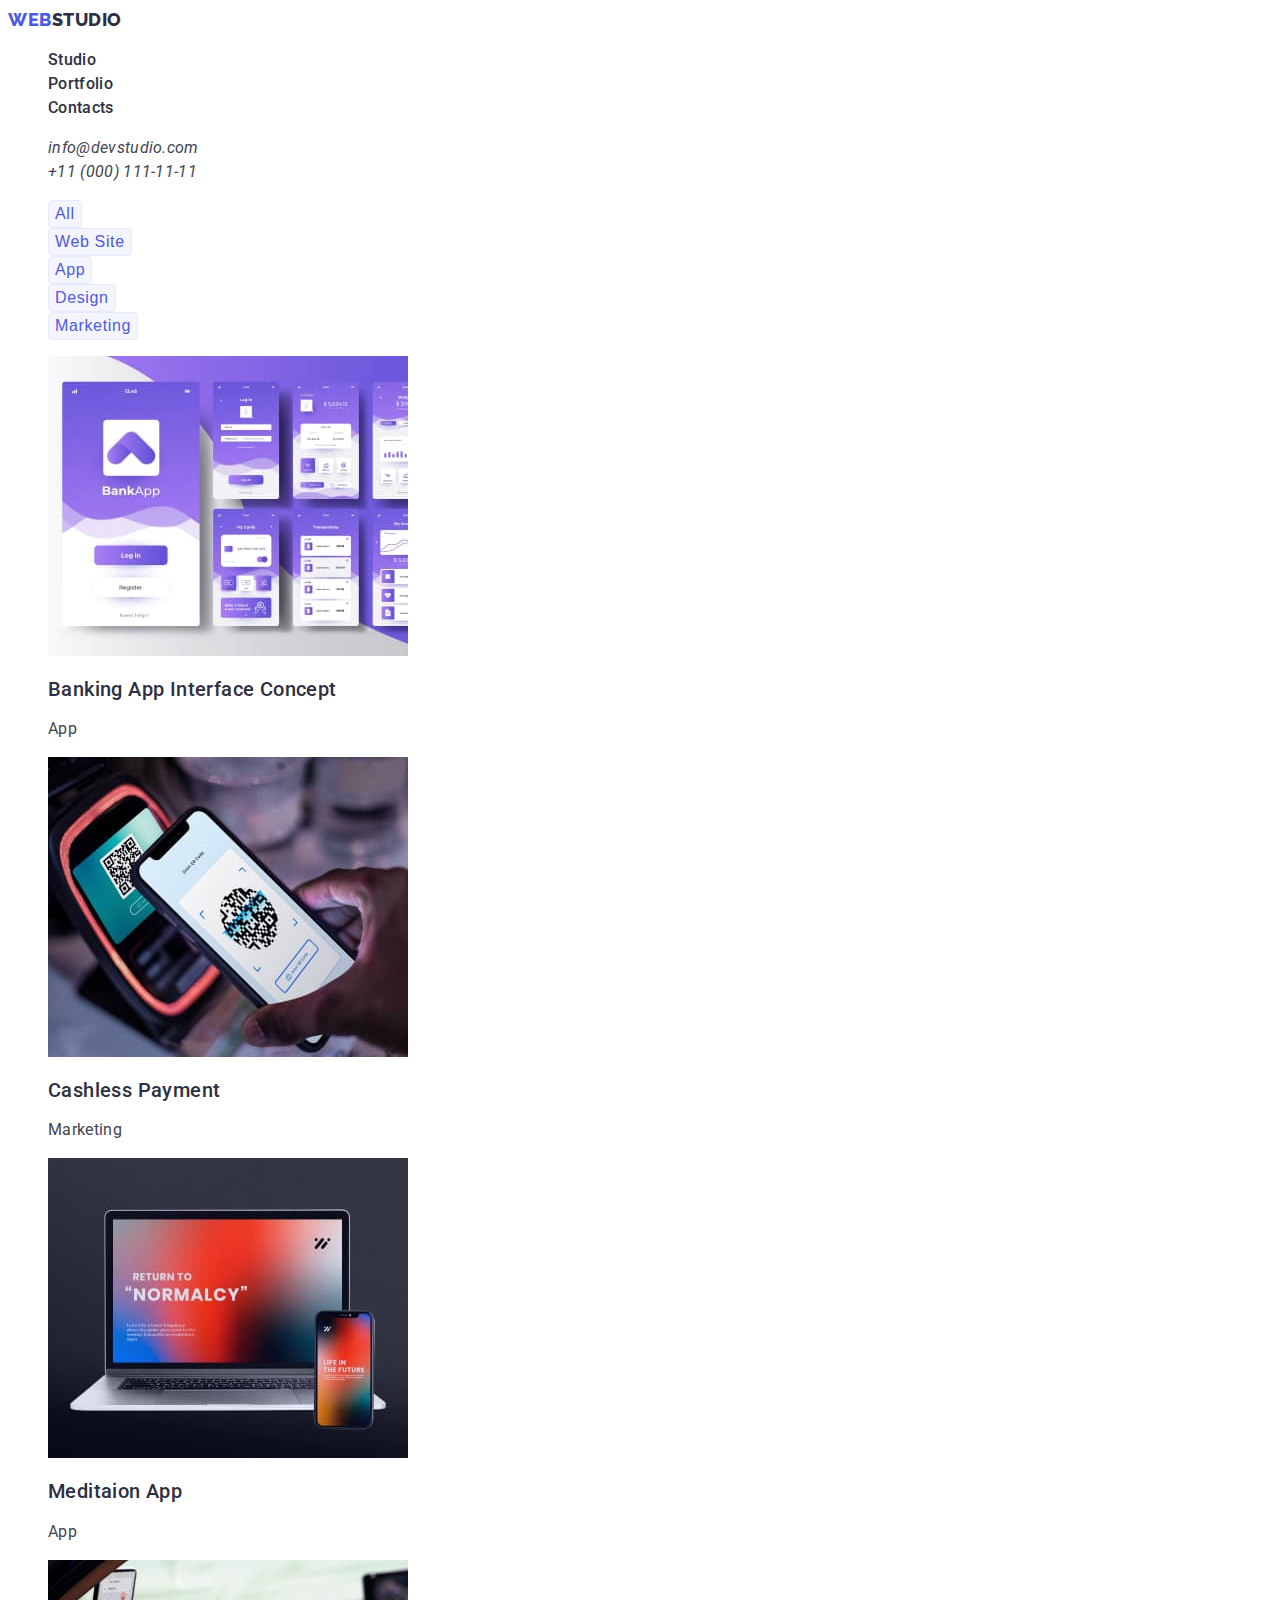
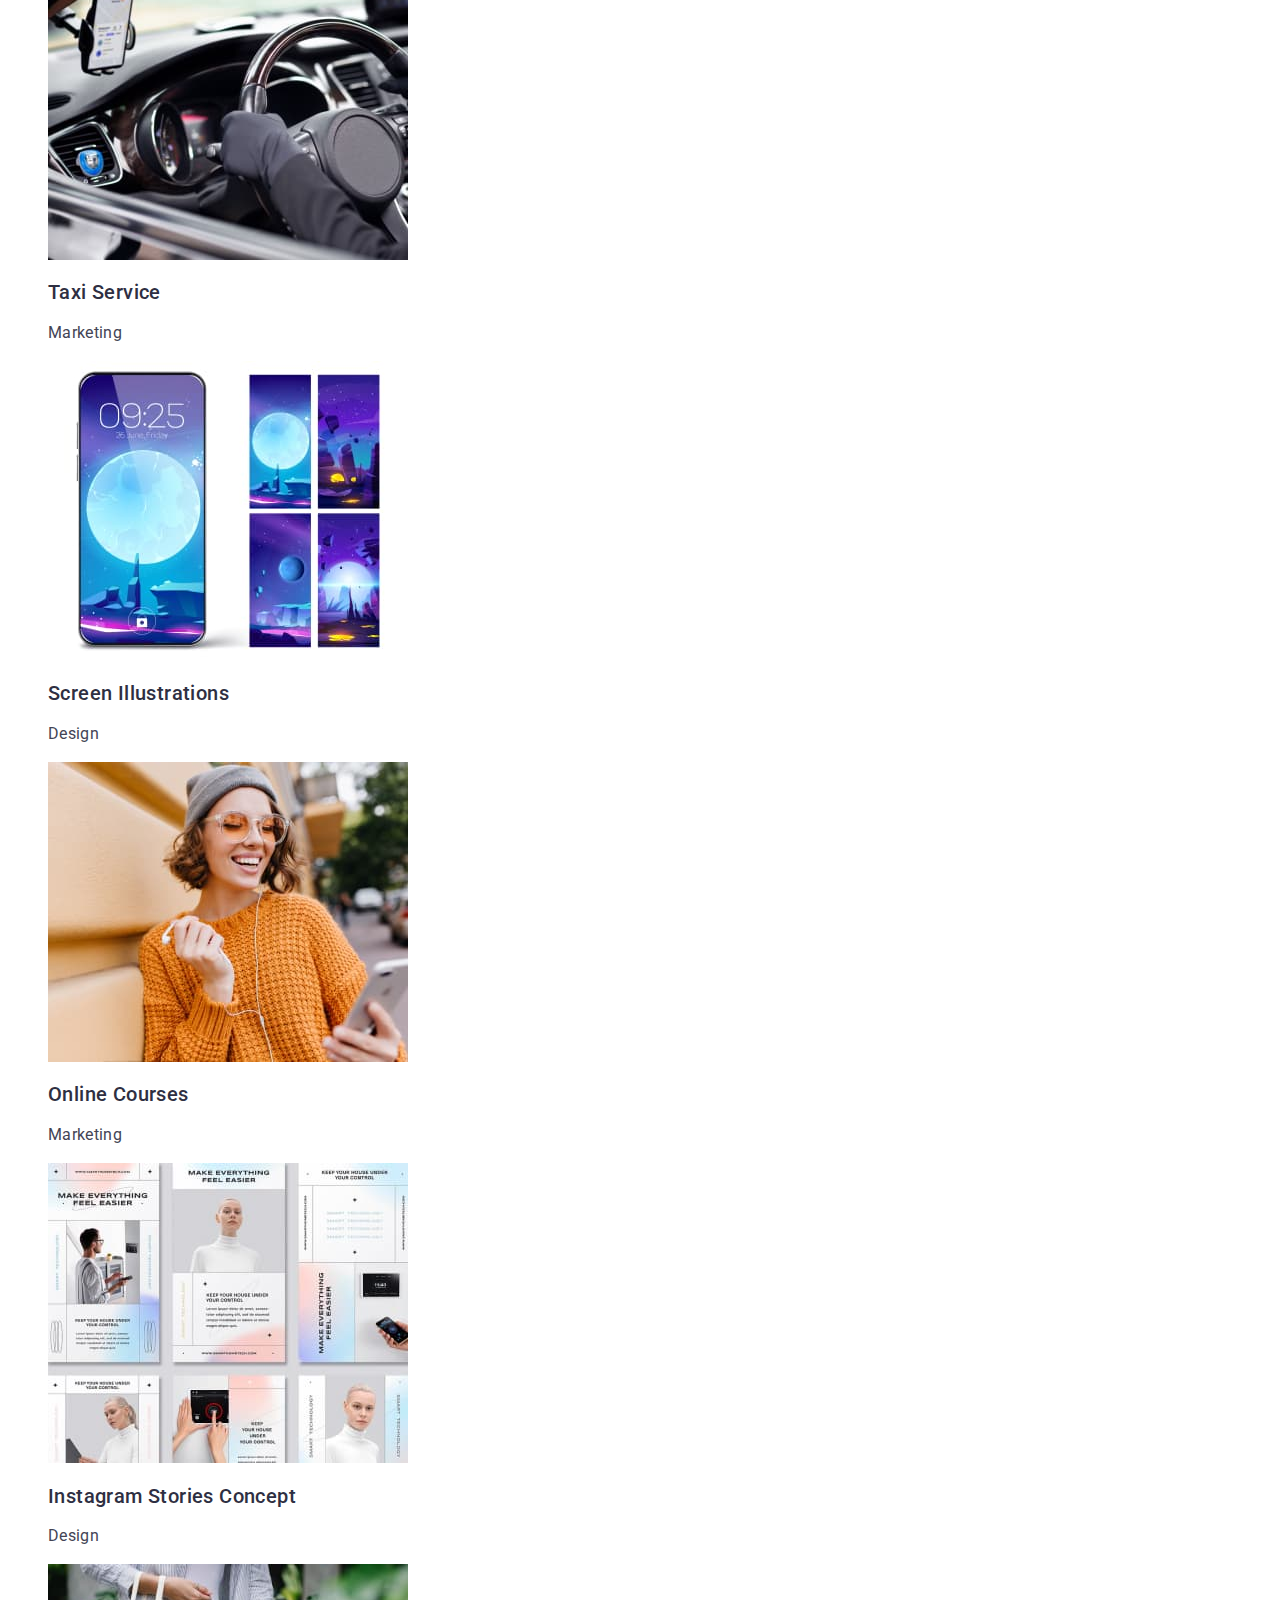
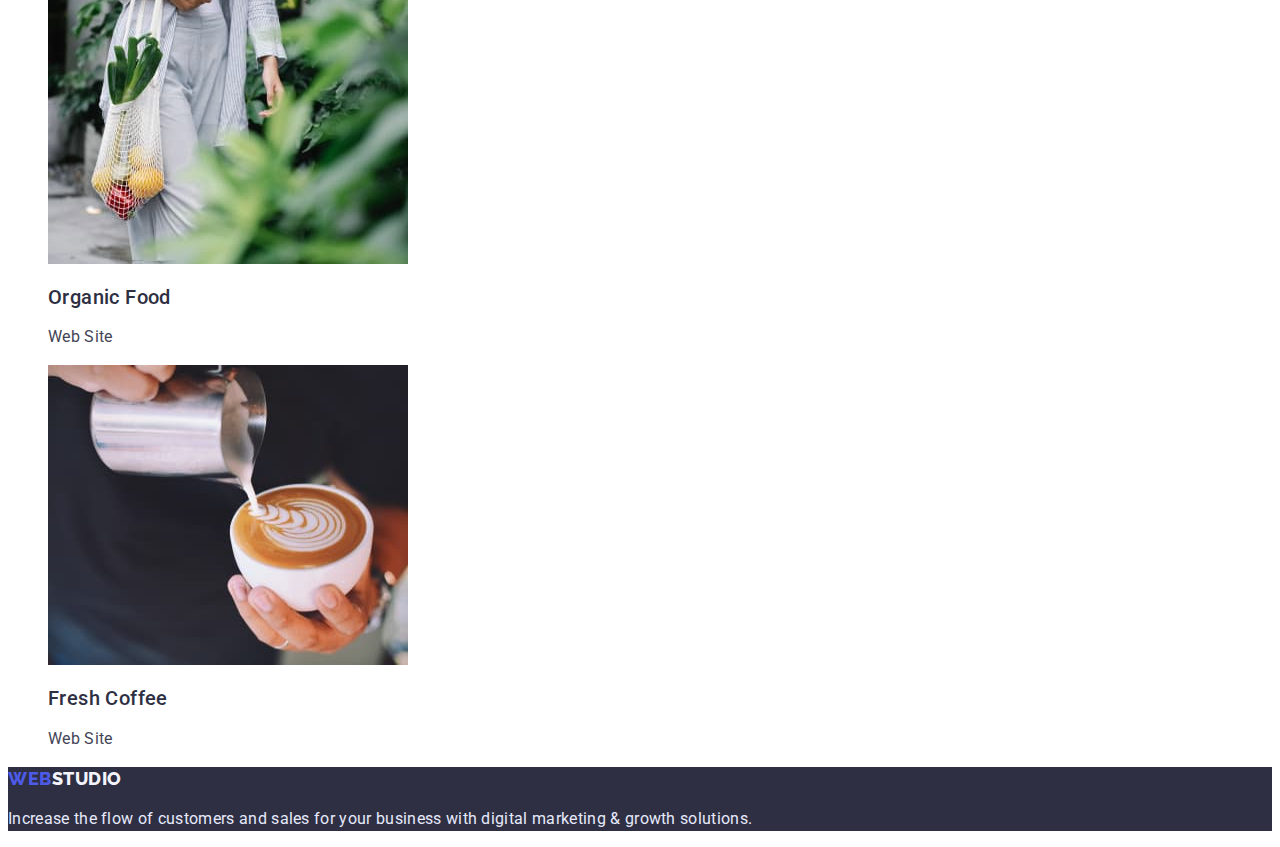
==== portfolio.html @ 29efd1fc "Add styles and portfolio" ====
<!DOCTYPE html>
<html lang="en">
  <head>
    <meta charset="UTF-8" />
    <meta http-equiv="X-UA-Compatible" content="IE=edge" />
    <meta name="viewport" content="width=device-width, initial-scale=1.0" />
    <title>Portfolio</title>
    <link rel="preconnect" href="https://fonts.googleapis.com" />
    <link rel="preconnect" href="https://fonts.gstatic.com" crossorigin />
    <link rel="preconnect" href="https://fonts.googleapis.com" />
    <link rel="preconnect" href="https://fonts.gstatic.com" crossorigin />
    <link
      href="https://fonts.googleapis.com/css2?family=Raleway:wght@800&family=Roboto:wght@400;500;700&display=swap"
      rel="stylesheet"
    />
    <link rel="stylesheet" href="./css/styles.css" />
  </head>
  <body>
    <!-- =================HEDER==================== -->
    <header class="page-header">
      <nav class="navigation">
        <a class="logo" href="./index.html"
          >Web<span class="logo logo-part">Studio</span></a
        >
        <ul class="nav-list list">
          <li class="nav-item">
            <a class="nav-link link" href="./index.html">Studio</a>
          </li>
          <li class="nav-item">
            <a class="nav-link link" href="./portfolio.html">Portfolio</a>
          </li>
          <li class="nav-item">
            <a class="nav-link link" href="">Contacts</a>
          </li>
        </ul>
      </nav>
      <address class="address">
        <ul class="contacts list">
          <li class="contacts-link">
            <a class="address-link link" href="mailto:info@devstudio.com"
              >info@devstudio.com</a
            >
          </li>
          <li class="contacts-link">
            <a class="address-link link" href="tel:+110001111111"
              >+11 (000) 111-11-11</a
            >
          </li>
        </ul>
      </address>
    </header>
    <main>
      <!-- ====================SORTING=============================== -->
      <section class="sorting-section">
        <ul class="sorting-section-list list">
          <li class="sorting-section-link">
            <button class="sorting-section-btn" type="button">All</button>
          </li>
          <li class="sorting-section-link">
            <button class="sorting-section-btn" type="button">Web Site</button>
          </li>
          <li class="sorting-section-link">
            <button class="sorting-section-btn" type="button">App</button>
          </li>
          <li class="sorting-section-link">
            <button class="sorting-section-btn" type="button">Design</button>
          </li>
          <li class="sorting-section-link">
            <button class="sorting-section-btn" type="button">Marketing</button>
          </li>
        </ul>
        <!-- ====================PORTFOLIO============================== -->
        <ul class="portfolio-list list">
          <li class="portfolio-link">
            <a class="photo" href="">
              <img
                src="/images/Banking_app_interface_concept.jpg"
                alt="banking app concept"
                width="360"
                height="300"
              >
            </a>
            <h2 class="suptitle">Banking App Interface Concept</h2>
            <p class="text">App</p>
          </li>
          <li class="portfolio-link">
            <a class="photo" href="">
              <img
                src="/images/Cashless_payment.jpg"
                alt="Cashless Payment"
                width="360"
                height="300"
              >
            </a>
            <h2 class="suptitle">Cashless Payment</h2>
            <p class="text">Marketing</p>
          </li>
          <li class="portfolio-link">
            <a class="photo" href=""
              ><img
                src="/images/Meditaion_app.jpg"
                alt="Meditaion App"
                width="360"
                height="300"
              >
            </a>
            <h2 class="suptitle">Meditaion App</h2>
            <p class="text">App</p>
          </li>
          <li class="portfolio-link">
            <a class="photo" href=""
              ><img
                src="/images/Taxi_service.jpg"
                alt="Taxi Service"
                width="360"
                height="300"
              >
            </a>
            <h2 class="suptitle">Taxi Service</h2>
            <p class="text">Marketing</p>
          </li>
          <li class="portfolio-link">
            <a class="photo" href=""
              >
              <img
                src="/images/Screen_illustrations.jpg"
                alt="Screen Illustrations"
                width="360"
                height="300"
              >
            </a>
            <h2 class="suptitle">Screen Illustrations</h2>
            <p class="text">Design</p>
          </li>
          <li class="portfolio-link">
            <a class="photo" href=""
              ><img
                src="/images/Online_courses.jpg"
                alt="Online Courses"
                width="360"
                height="300"
              >
            </a>
            <h2 class="suptitle">Online Courses</h2>
            <p class="text">Marketing</p>
          </li>
          <li class="portfolio-link">
            <a class="photo" href=""
              ><img
                src="/images/Instagram_stories_concept.jpg"
                alt="Instagram Stories Concept"
                width="360"
                height="300"
              >
            </a>
            <h2 class="suptitle">Instagram Stories Concept</h2>
            <p class="text">Design</p>
          </li>
          <li class="portfolio-link">
            <a class="photo" href=""
              ><img
                src="/images/Organic_food.jpg"
                alt="Organic Food"
                width="360"
                height="300"
              >
            </a>
            <h2 class="suptitle">Organic Food</h2>
            <p class="text">Web Site</p>
          </li>
          <li class="portfolio-link">
            <a class="photo" href=""
              ><img
                src="/images/Fresh_coffee.jpg"
                alt="Fresh Coffee"
                width="360"
                height="300"
              >
            </a>
            <h2 class="suptitle">Fresh Coffee</h2>
            <p class="text">Web Site</p>
          </li>
        </ul>
      </section>
    </main>
    <footer class="foter">
      <a class="logo" href="./index.html"
        >Web<span class="logo logo-part-foter">Studio</span></a
      >
      <p class="foter-text">
        Increase the flow of customers and sales for your business with digital
        marketing & growth solutions.
      </p>
    </footer>
  </body>
</html>
---- css/styles.css ----
:root {
--accent-color:  #404BBF; 
--accent-button-background:#404BBF;
--main-font: 'Roboto', sans-serif;
--main-font-color: #2E2F42;
--secondary-font-color: #434455;
--foter-background: #2E2F42;
--secondary-background: #F4F4FD;
}
.list { list-style: none;}
body {
font-family: var(--main-font);
font-weight: 400;
color: var(--main-font-color);
}
/*====================Site navigation==================  */

.logo {text-decoration: none;}
.link  {text-decoration: none;}

.logo {
font-family: 'Raleway', sans-serif;
font-weight: 800;
font-size: 18px;
line-height: 1.33;
display: flex;
align-items: center;
letter-spacing: 0.03em;
text-transform: uppercase;
color: #4D5AE5;
}
.logo-part {
color: #2E2F42;
}
.nav-link {
font-weight: 500;
font-size: 16px;
line-height: 1.5;
letter-spacing: 0.02em;
color: #2E2F42;
}
.nav-link:hover,
.nav-link:focus {
    color: var(--accent-color);
}
.address-link {
font-size: 16px;
line-height: 1.5;
letter-spacing: 0.02em;
color: #434455;
}
.address-link:hover,
.address-link:focus {
    color:var(--accent-color)
}
/* =================HERO==================== */
.hero {
    background: #2E2F42;
}
.main-header {
font-weight: 700;
font-size: 56px;
line-height: 1.07;
text-align: center;
letter-spacing: 0.02em;
color: #FFFFFF;
}
.service-btn {
font-weight: 500;
font-size: 16px;
line-height: 1.5;
display: flex;
align-items: center;
letter-spacing: 0.04em;
color: #FFFFFF;
background: #4D5AE5;
box-shadow: 0px 4px 4px rgba(0, 0, 0, 0.15);
border-radius: 4px;
cursor: pointer;
}
.service-btn:hover,
.service-btn:focus {
background: #404BBF;
box-shadow: 0px 4px 4px rgba(0, 0, 0, 0.15);
border-radius: 4px;
}
/* ===============Explorer directions================= */
.suptitle {
font-weight: 500;
font-size: 20px;
line-height: 1.2;
letter-spacing: 0.02em;
}
.text {
font-size: 16px;
line-height: 1.5;
letter-spacing: 0.02em;
color: var(--secondary-font-color);
}
/* ===================WHAT ARE WE DOING======================  */
.section-title {
font-weight: 700;
font-size: 36px;
line-height: 1.11;
text-align: center;
letter-spacing: 0.02em;
text-transform: capitalize;
}
/* ==================OUR TEAM=================== */
.team-section {
    background: var(--secondary-background);
}
.suptitle-center {
text-align: center;
}
.employee-text {
text-align: center;
}
/*=================FOTER================== */
.foter {background: var(--foter-background);}

.logo-part-foter {
line-height: 1.17;
color: #F4F4FD;
}
.foter-text {
font-size: 16px;
line-height: 1.5;
letter-spacing: 0.02em;
color: #E7E9FC;
}
/* ==============PORTFOLIO PAGE=========== */
.sorting-section-btn {
font-weight: 500;
font-size: 16px;
line-height: 1.5;
display: flex;
align-items: center;
text-align: center;
letter-spacing: 0.04em;
color: #4D5AE5;
background: #F4F4FD;
border: 1px solid #E7E9FC;
border-radius: 4px;
cursor: pointer
}
.sorting-section-btn:hover,
.sorting-section-btn:focus {
color: #FFFFFF;
background: var(--accent-button-background);
box-shadow: 0px 3px 1px rgba(0, 0, 0, 0.1), 0px 2px 1px rgba(0, 0, 0, 0.08), 0px 2px 2px rgba(0, 0, 0, 0.12);
border-radius: 4px;
}
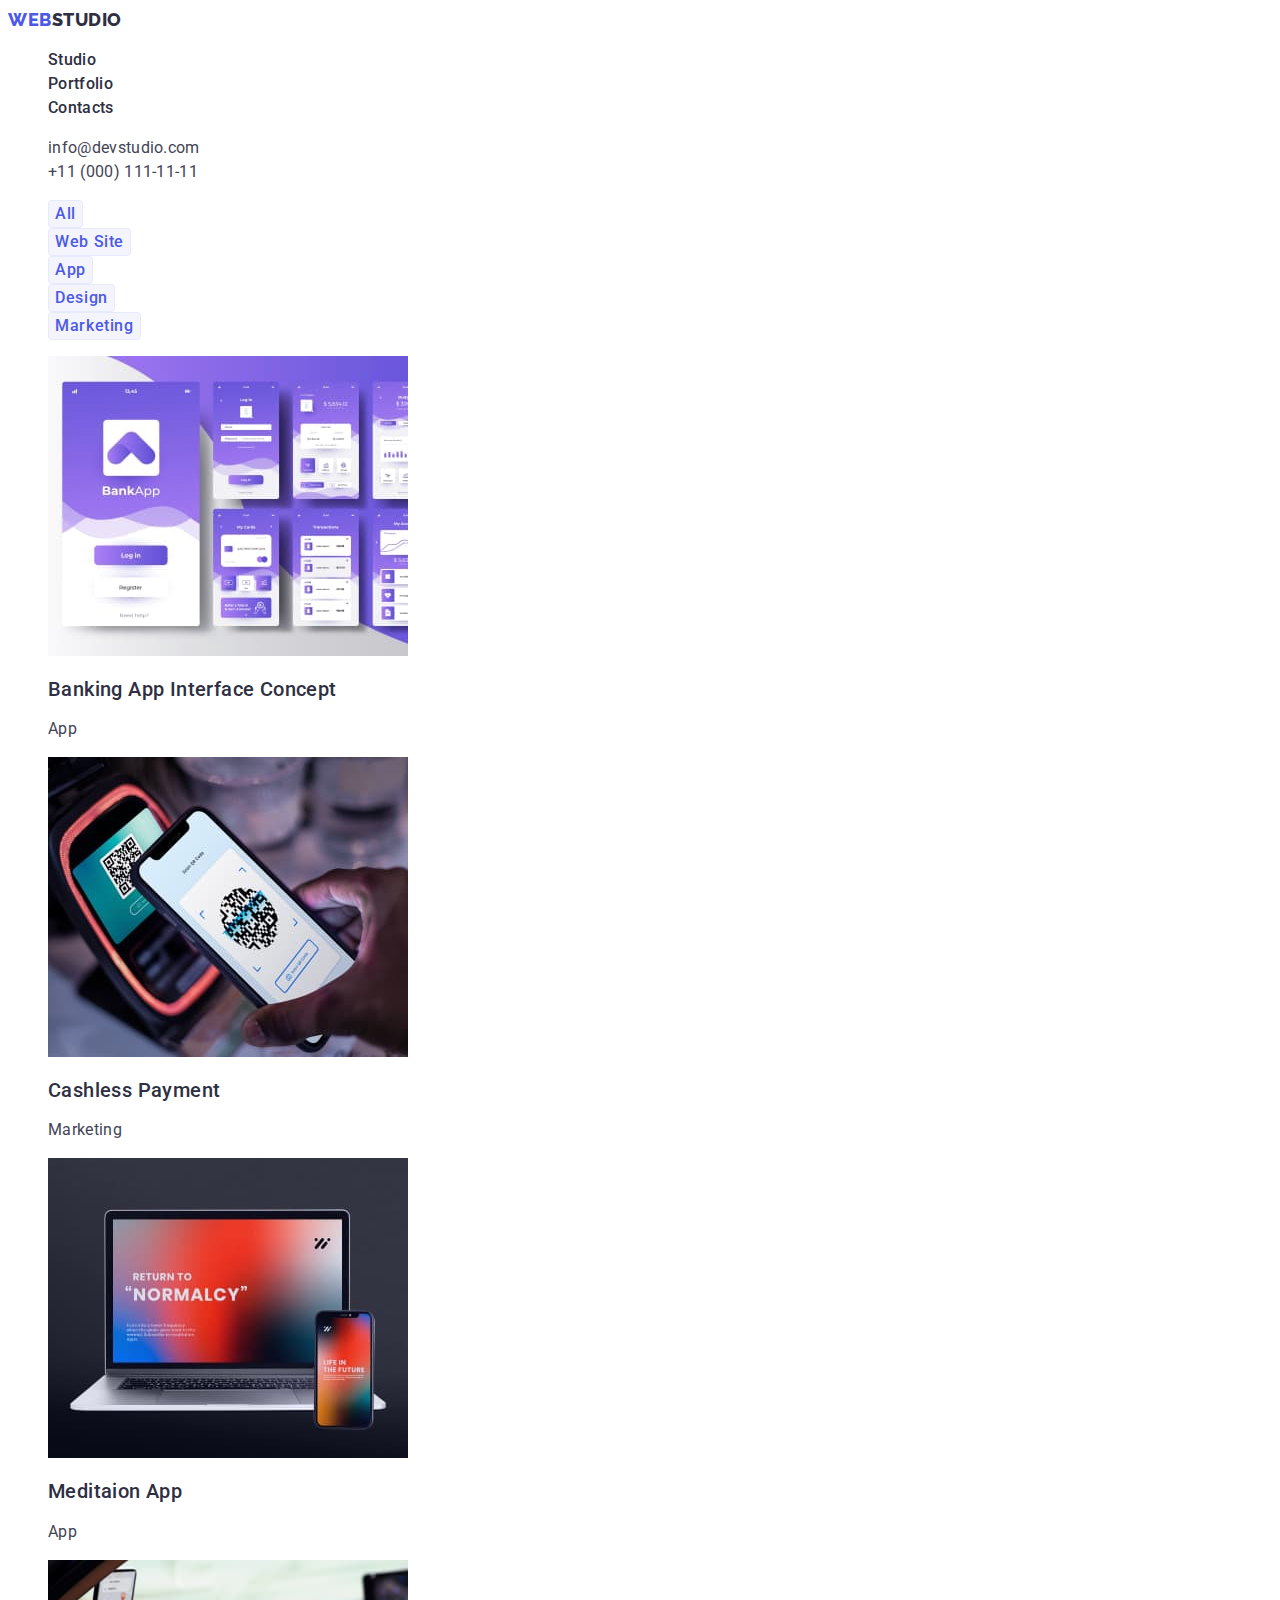
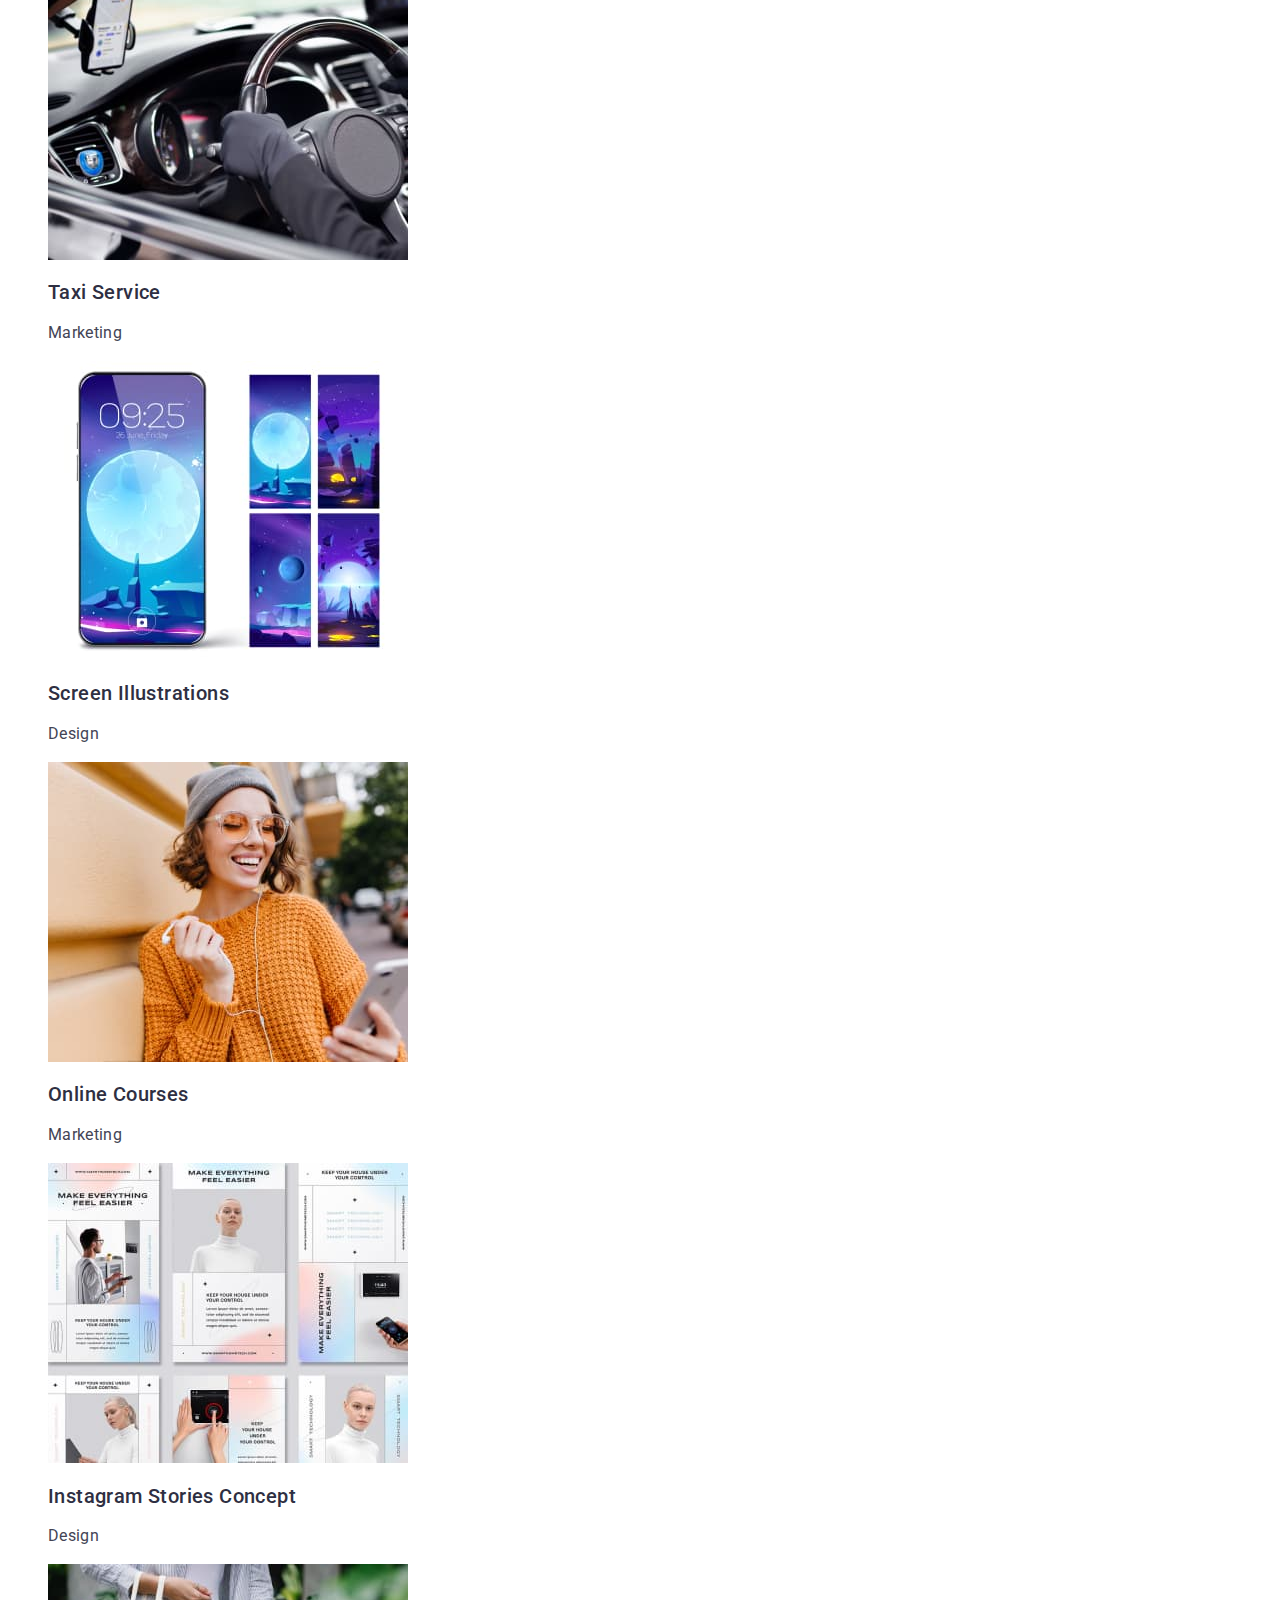
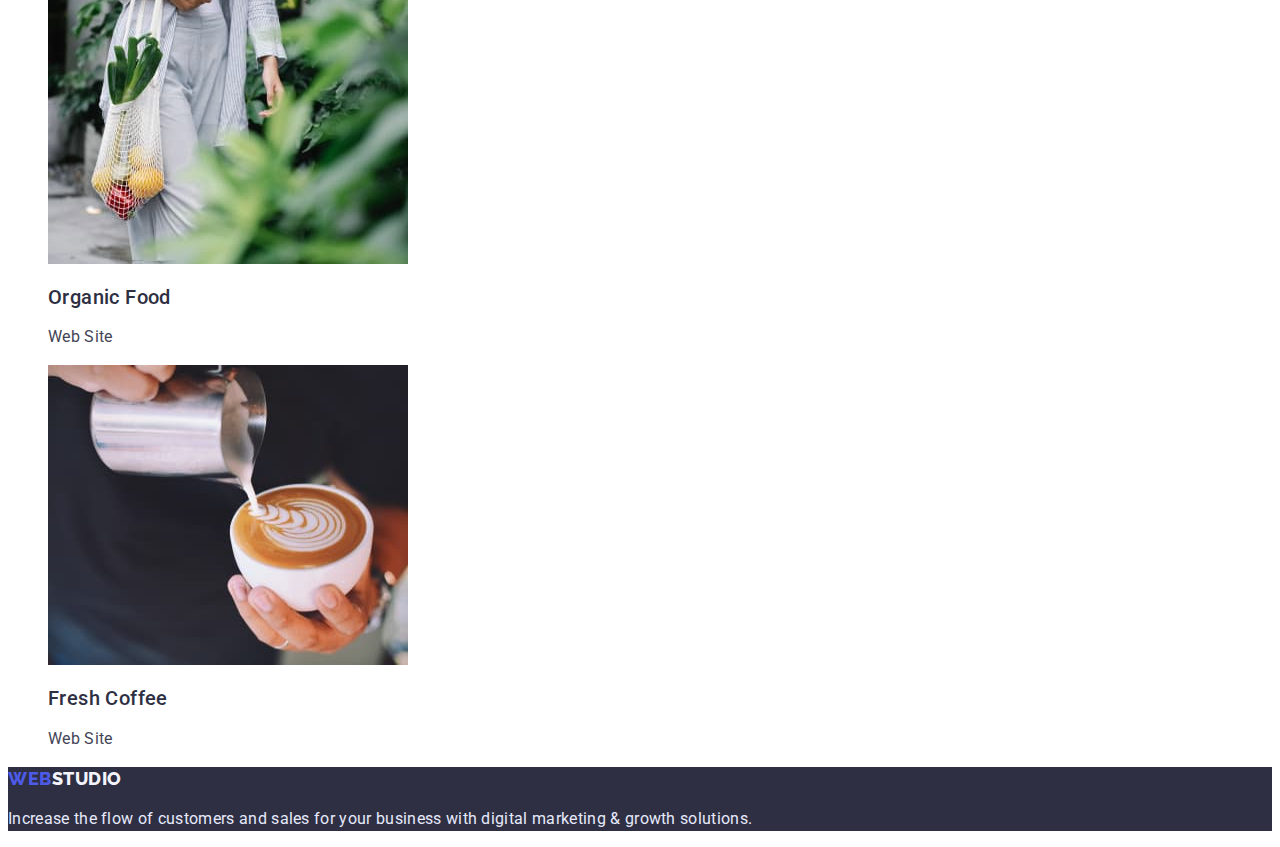
==== commit 1cfb87c8: "Fix styles" ====
--- a/portfolio.html
+++ b/portfolio.html
@@ -13,21 +13,21 @@
       href="https://fonts.googleapis.com/css2?family=Raleway:wght@800&family=Roboto:wght@400;500;700&display=swap"
       rel="stylesheet"
     />
-    <link rel="stylesheet" href="./css/styles.css" />
+    <link rel="stylesheet" href="css/styles.css" />
   </head>
   <body>
     <!-- =================HEDER==================== -->
     <header class="page-header">
       <nav class="navigation">
-        <a class="logo" href="./index.html"
+        <a class="logo" href="index.html"
           >Web<span class="logo logo-part">Studio</span></a
         >
         <ul class="nav-list list">
           <li class="nav-item">
-            <a class="nav-link link" href="./index.html">Studio</a>
+            <a class="nav-link link" href="index.html">Studio</a>
           </li>
           <li class="nav-item">
-            <a class="nav-link link" href="./portfolio.html">Portfolio</a>
+            <a class="nav-link link" href="portfolio.html">Portfolio</a>
           </li>
           <li class="nav-item">
             <a class="nav-link link" href="">Contacts</a>
@@ -52,6 +52,7 @@
     <main>
       <!-- ====================SORTING=============================== -->
       <section class="sorting-section">
+        <h1 class="visually-hidden">Portfolio</h1>
         <ul class="sorting-section-list list">
           <li class="sorting-section-link">
             <button class="sorting-section-btn" type="button">All</button>
@@ -72,119 +73,118 @@
         <!-- ====================PORTFOLIO============================== -->
         <ul class="portfolio-list list">
           <li class="portfolio-link">
-            <a class="photo" href="">
+            <a class="photo link" href="">
               <img
-                src="/images/Banking_app_interface_concept.jpg"
+                src="images/Banking_app_interface_concept.jpg"
                 alt="banking app concept"
                 width="360"
                 height="300"
-              >
+              />
+              <h2 class="suptitle">Banking App Interface Concept</h2>
+              <p class="text">App</p>
             </a>
-            <h2 class="suptitle">Banking App Interface Concept</h2>
-            <p class="text">App</p>
           </li>
           <li class="portfolio-link">
-            <a class="photo" href="">
+            <a class="photo link" href="">
               <img
-                src="/images/Cashless_payment.jpg"
+                src="images/Cashless_payment.jpg"
                 alt="Cashless Payment"
                 width="360"
                 height="300"
-              >
+              />
+              <h2 class="suptitle">Cashless Payment</h2>
+              <p class="text">Marketing</p>
             </a>
-            <h2 class="suptitle">Cashless Payment</h2>
-            <p class="text">Marketing</p>
           </li>
           <li class="portfolio-link">
-            <a class="photo" href=""
+            <a class="photo link" href=""
               ><img
-                src="/images/Meditaion_app.jpg"
+                src="images/Meditaion_app.jpg"
                 alt="Meditaion App"
                 width="360"
                 height="300"
-              >
+              />
+              <h2 class="suptitle">Meditaion App</h2>
+              <p class="text">App</p>
             </a>
-            <h2 class="suptitle">Meditaion App</h2>
-            <p class="text">App</p>
           </li>
           <li class="portfolio-link">
-            <a class="photo" href=""
+            <a class="photo link" href=""
               ><img
-                src="/images/Taxi_service.jpg"
+                src="images/Taxi_service.jpg"
                 alt="Taxi Service"
                 width="360"
                 height="300"
-              >
+              />
+              <h2 class="suptitle">Taxi Service</h2>
+              <p class="text">Marketing</p>
             </a>
-            <h2 class="suptitle">Taxi Service</h2>
-            <p class="text">Marketing</p>
           </li>
           <li class="portfolio-link">
-            <a class="photo" href=""
-              >
+            <a class="photo link" href="">
               <img
-                src="/images/Screen_illustrations.jpg"
+                src="images/Screen_illustrations.jpg"
                 alt="Screen Illustrations"
                 width="360"
                 height="300"
-              >
+              />
+              <h2 class="suptitle">Screen Illustrations</h2>
+              <p class="text">Design</p>
             </a>
-            <h2 class="suptitle">Screen Illustrations</h2>
-            <p class="text">Design</p>
           </li>
           <li class="portfolio-link">
-            <a class="photo" href=""
+            <a class="photo link" href=""
               ><img
-                src="/images/Online_courses.jpg"
+                src="images/Online_courses.jpg"
                 alt="Online Courses"
                 width="360"
                 height="300"
-              >
+              />
+              <h2 class="suptitle">Online Courses</h2>
+              <p class="text">Marketing</p>
             </a>
-            <h2 class="suptitle">Online Courses</h2>
-            <p class="text">Marketing</p>
           </li>
           <li class="portfolio-link">
-            <a class="photo" href=""
+            <a class="photo link" href=""
               ><img
-                src="/images/Instagram_stories_concept.jpg"
+                src="images/Instagram_stories_concept.jpg"
                 alt="Instagram Stories Concept"
                 width="360"
                 height="300"
-              >
+              />
+              <h2 class="suptitle">Instagram Stories Concept</h2>
+              <p class="text">Design</p>
             </a>
-            <h2 class="suptitle">Instagram Stories Concept</h2>
-            <p class="text">Design</p>
           </li>
           <li class="portfolio-link">
-            <a class="photo" href=""
+            <a class="photo link" href=""
               ><img
-                src="/images/Organic_food.jpg"
+                src="images/Organic_food.jpg"
                 alt="Organic Food"
                 width="360"
                 height="300"
-              >
+              />
+              <h2 class="suptitle">Organic Food</h2>
+              <p class="text">Web Site</p>
             </a>
-            <h2 class="suptitle">Organic Food</h2>
-            <p class="text">Web Site</p>
           </li>
           <li class="portfolio-link">
-            <a class="photo" href=""
+            <a class="photo link" href=""
               ><img
-                src="/images/Fresh_coffee.jpg"
+                src="images/Fresh_coffee.jpg"
                 alt="Fresh Coffee"
                 width="360"
                 height="300"
-              >
+              />
+              <h2 class="suptitle">Fresh Coffee</h2>
+              <p class="text">Web Site</p>
             </a>
-            <h2 class="suptitle">Fresh Coffee</h2>
-            <p class="text">Web Site</p>
           </li>
         </ul>
       </section>
     </main>
     <footer class="foter">
-      <a class="logo" href="./index.html"
+      <a class="logo" href="index.html"
         >Web<span class="logo logo-part-foter">Studio</span></a
       >
       <p class="foter-text">
--- a/css/styles.css
+++ b/css/styles.css
@@ -1,11 +1,17 @@
 :root {
 --accent-color:  #404BBF; 
 --accent-button-background:#404BBF;
+--btn-background: #4D5AE5;
+--hero-font-color: #FFFFFF;
 --main-font: 'Roboto', sans-serif;
 --main-font-color: #2E2F42;
 --secondary-font-color: #434455;
 --foter-background: #2E2F42;
 --secondary-background: #F4F4FD;
+--logo-part-foter-color:#F4F4FD;
+--logo-color: #4D5AE5;
+--logo-part-color:#2E2F42;
+--foter-text-font-color:#E7E9FC;
 }
 .list { list-style: none;}
 body {
@@ -27,27 +33,30 @@
 align-items: center;
 letter-spacing: 0.03em;
 text-transform: uppercase;
-color: #4D5AE5;
+color: var(--logo-color);
 }
 .logo-part {
-color: #2E2F42;
+color: var(--logo-part-color);
 }
 .nav-link {
 font-weight: 500;
 font-size: 16px;
 line-height: 1.5;
 letter-spacing: 0.02em;
-color: #2E2F42;
+color: var(--main-font-color);
 }
 .nav-link:hover,
 .nav-link:focus {
     color: var(--accent-color);
 }
+.address {
+font-style: normal;
+}
 .address-link {
 font-size: 16px;
 line-height: 1.5;
 letter-spacing: 0.02em;
-color: #434455;
+color: var(--secondary-font-color);
 }
 .address-link:hover,
 .address-link:focus {
@@ -55,7 +64,7 @@
 }
 /* =================HERO==================== */
 .hero {
-    background: #2E2F42;
+    background: var(--foter-background);
 }
 .main-header {
 font-weight: 700;
@@ -63,7 +72,7 @@
 line-height: 1.07;
 text-align: center;
 letter-spacing: 0.02em;
-color: #FFFFFF;
+color: var(--hero-font-color);
 }
 .service-btn {
 font-weight: 500;
@@ -72,24 +81,37 @@
 display: flex;
 align-items: center;
 letter-spacing: 0.04em;
-color: #FFFFFF;
-background: #4D5AE5;
+color: var(--hero-font-color);
+background: var(--btn-background);
 box-shadow: 0px 4px 4px rgba(0, 0, 0, 0.15);
 border-radius: 4px;
 cursor: pointer;
 }
 .service-btn:hover,
 .service-btn:focus {
-background: #404BBF;
+background: var(--accent-button-background);
 box-shadow: 0px 4px 4px rgba(0, 0, 0, 0.15);
 border-radius: 4px;
 }
 /* ===============Explorer directions================= */
+.visually-hidden {
+    position: absolute;
+    white-space: nowrap;
+    width: 1px;
+    height: 1px;
+    overflow: hidden;
+    border: 0;
+    padding: 0;
+    clip: rect(0 0 0 0);
+    clip-path: inset(50%);
+    margin: -1px;
+} 
 .suptitle {
 font-weight: 500;
 font-size: 20px;
 line-height: 1.2;
 letter-spacing: 0.02em;
+color: var(--main-font-color);
 }
 .text {
 font-size: 16px;
@@ -121,33 +143,31 @@
 
 .logo-part-foter {
 line-height: 1.17;
-color: #F4F4FD;
+color: var(--logo-part-foter-color);
 }
 .foter-text {
 font-size: 16px;
 line-height: 1.5;
 letter-spacing: 0.02em;
-color: #E7E9FC;
+color: var(--foter-text-font-color);
 }
 /* ==============PORTFOLIO PAGE=========== */
 .sorting-section-btn {
 font-weight: 500;
 font-size: 16px;
 line-height: 1.5;
-display: flex;
-align-items: center;
-text-align: center;
 letter-spacing: 0.04em;
-color: #4D5AE5;
-background: #F4F4FD;
-border: 1px solid #E7E9FC;
+color: var(--logo-color);
+background: var(--secondary-background);
+border: 1px solid var(--foter-text-font-color);
 border-radius: 4px;
-cursor: pointer
+cursor: pointer;
+font-family: inherit;
 }
 .sorting-section-btn:hover,
 .sorting-section-btn:focus {
-color: #FFFFFF;
+color: var(--hero-font-color);
 background: var(--accent-button-background);
+border: 1px solid var(--accent-button-background);
 box-shadow: 0px 3px 1px rgba(0, 0, 0, 0.1), 0px 2px 1px rgba(0, 0, 0, 0.08), 0px 2px 2px rgba(0, 0, 0, 0.12);
-border-radius: 4px;
 }
